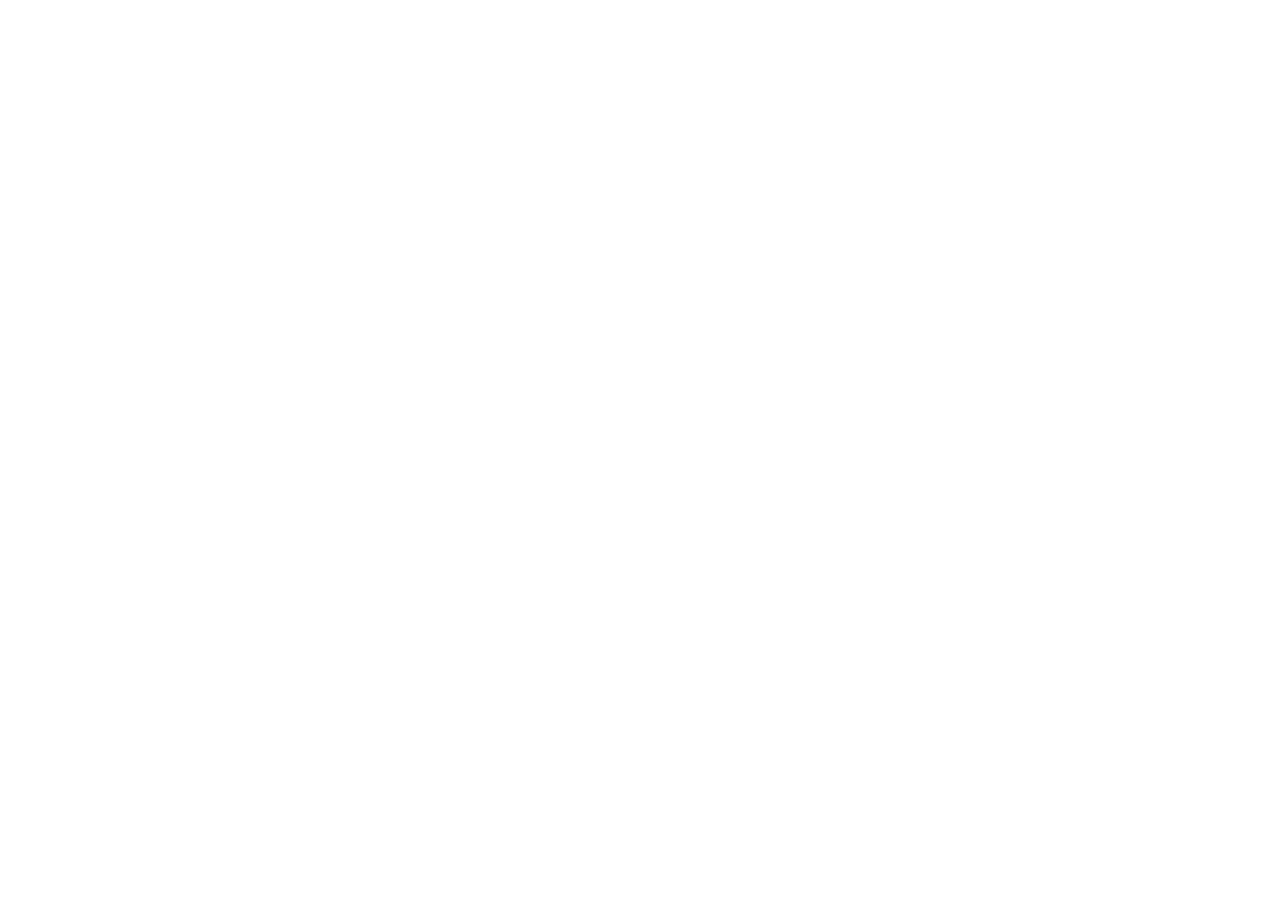
==== login.html @ 1c923159 "init project" ====
<!DOCTYPE html>
<html lang="en">
<head>
    <meta charset="UTF-8">
    <meta http-equiv="X-UA-Compatible" content="IE=edge">
    <meta name="viewport" content="width=device-width, initial-scale=1.0">
    <title>login页面</title>
</head>
<body>
    
</body>
</html>
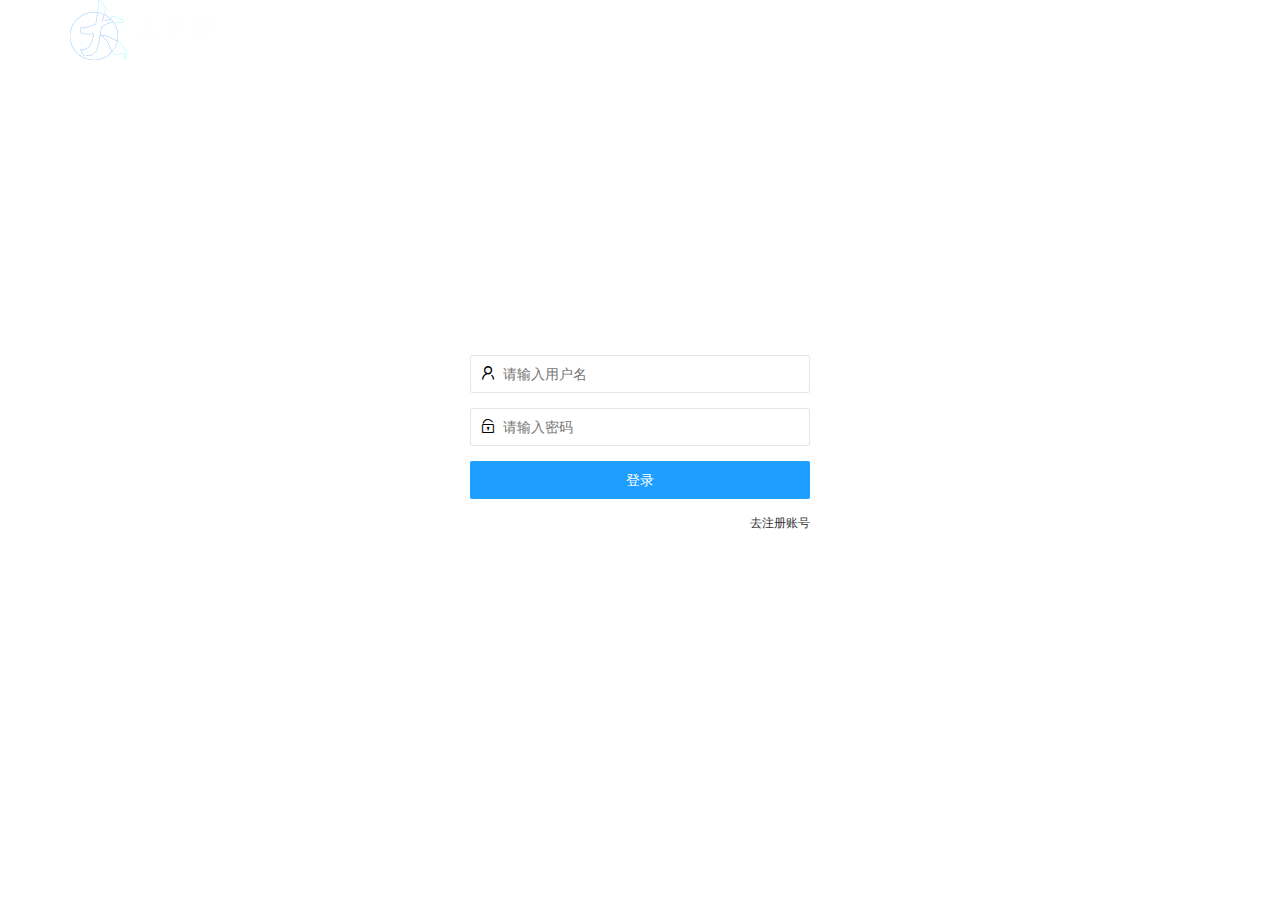
==== commit 8aae52a8: "实现了登陆与注册功能" ====
--- a/login.html
+++ b/login.html
@@ -1,12 +1,87 @@
 <!DOCTYPE html>
 <html lang="en">
+
 <head>
     <meta charset="UTF-8">
     <meta http-equiv="X-UA-Compatible" content="IE=edge">
     <meta name="viewport" content="width=device-width, initial-scale=1.0">
-    <title>login页面</title>
+    <title>大事件-登录/注册</title>
+    <!-- 导入layui样式表 -->
+    <link rel="stylesheet" href="./assets/lib/layui/css/layui.css">
+    <!-- 导入自定义样式表 -->
+    <link rel="stylesheet" href="./assets/css/login.css">
 </head>
+
 <body>
-    
+    <!-- logo区域 -->
+    <div class="layui-main">
+        <img src="./assets/images/logo.png" alt="">
+    </div>
+    <!-- 登陆与注册区域 -->
+    <div class="loginBox">
+        <div class="title-box"></div>
+        <!-- 登录的表单 -->
+        <div class="login-box">
+        <form class="layui-form" id="login-form" >
+            <!-- 用户名 -->
+            <div class="layui-form-item">
+                <i class="layui-icon layui-icon-username"></i>
+                <input type="text" name="username" required lay-verify="required" placeholder="请输入用户名"
+                    autocomplete="off" class="layui-input">
+            </div>
+            <!-- 密码 -->
+            <div class="layui-form-item">
+                <i class="layui-icon layui-icon-password"></i>
+                <input type="password" name="password" required lay-verify="required|pwd" placeholder="请输入密码" autocomplete="off"
+                    class="layui-input">
+            </div>
+            <!-- 登录按钮 -->
+            <div class="layui-form-item">
+                <button class="layui-btn layui-btn-fluid layui-btn-normal" lay-submit lay-filter="formDemo">登录</button>
+            </div>
+             <!-- 登录div -->
+            <div class="layui-form-item links">
+                <a href="javascript:;" id="link-login">去注册账号</a>
+            </div>
+        </form>
+    </div>
+        <!-- 注册的表单 -->
+        <div class="reg-box">
+        <form class="layui-form" id="reg-form">
+            <!-- 用户名 -->
+            <div class="layui-form-item">
+                <i class="layui-icon layui-icon-username"></i>
+                <input type="text" name="username" required lay-verify="required" placeholder="请输入用户名"
+                    autocomplete="off" class="layui-input">
+            </div>
+            <!-- 密码 -->
+            <div class="layui-form-item">
+                <i class="layui-icon layui-icon-password"></i>
+                <input type="password" name="password" required lay-verify="required|pwd" placeholder="请输入密码" autocomplete="off"
+                    class="layui-input">
+            </div>
+            <!-- 密码确认框 -->
+            <div class="layui-form-item">
+                <i class="layui-icon layui-icon-password"></i>
+                <input type="password" name="repassword" required lay-verify="required|pwd|repwd" placeholder="请确认密码" autocomplete="off"
+                    class="layui-input">
+            </div>
+            <!-- 注册按钮 -->
+            <div class="layui-form-item">
+                <button class="layui-btn layui-btn-fluid layui-btn-normal" lay-submit lay-filter="formDemo">注册</button>
+            </div>
+            <!-- 注册div -->
+            <div class="layui-form-item links">
+                <a href="javascript:;" id="link-reg">去登录</a>
+            </div>
+        </form>
+    </div>
+    </div>
+    <!-- 导入layui的js文件 -->
+    <script src="./assets/lib/layui/layui.all.js"></script>
+    <!-- 导入jquery -->
+    <script src="./assets/lib/jquery.js"></script>
+    <script src="./assets/js/login.js"></script>
 </body>
+
 </html>--- a/assets/lib/layui/css/layui.css
+++ b/assets/lib/layui/css/layui.css
@@ -0,0 +1,2 @@
+/** layui-v2.5.5 MIT License By https://www.layui.com */
+ .layui-inline,img{display:inline-block;vertical-align:middle}h1,h2,h3,h4,h5,h6{font-weight:400}.layui-edge,.layui-header,.layui-inline,.layui-main{position:relative}.layui-body,.layui-edge,.layui-elip{overflow:hidden}.layui-btn,.layui-edge,.layui-inline,img{vertical-align:middle}.layui-btn,.layui-disabled,.layui-icon,.layui-unselect{-moz-user-select:none;-webkit-user-select:none;-ms-user-select:none}.layui-elip,.layui-form-checkbox span,.layui-form-pane .layui-form-label{text-overflow:ellipsis;white-space:nowrap}.layui-breadcrumb,.layui-tree-btnGroup{visibility:hidden}blockquote,body,button,dd,div,dl,dt,form,h1,h2,h3,h4,h5,h6,input,li,ol,p,pre,td,textarea,th,ul{margin:0;padding:0;-webkit-tap-highlight-color:rgba(0,0,0,0)}a:active,a:hover{outline:0}img{border:none}li{list-style:none}table{border-collapse:collapse;border-spacing:0}h4,h5,h6{font-size:100%}button,input,optgroup,option,select,textarea{font-family:inherit;font-size:inherit;font-style:inherit;font-weight:inherit;outline:0}pre{white-space:pre-wrap;white-space:-moz-pre-wrap;white-space:-pre-wrap;white-space:-o-pre-wrap;word-wrap:break-word}body{line-height:24px;font:14px Helvetica Neue,Helvetica,PingFang SC,Tahoma,Arial,sans-serif}hr{height:1px;margin:10px 0;border:0;clear:both}a{color:#333;text-decoration:none}a:hover{color:#777}a cite{font-style:normal;*cursor:pointer}.layui-border-box,.layui-border-box *{box-sizing:border-box}.layui-box,.layui-box *{box-sizing:content-box}.layui-clear{clear:both;*zoom:1}.layui-clear:after{content:'\20';clear:both;*zoom:1;display:block;height:0}.layui-inline{*display:inline;*zoom:1}.layui-edge{display:inline-block;width:0;height:0;border-width:6px;border-style:dashed;border-color:transparent}.layui-edge-top{top:-4px;border-bottom-color:#999;border-bottom-style:solid}.layui-edge-right{border-left-color:#999;border-left-style:solid}.layui-edge-bottom{top:2px;border-top-color:#999;border-top-style:solid}.layui-edge-left{border-right-color:#999;border-right-style:solid}.layui-disabled,.layui-disabled:hover{color:#d2d2d2!important;cursor:not-allowed!important}.layui-circle{border-radius:100%}.layui-show{display:block!important}.layui-hide{display:none!important}@font-face{font-family:layui-icon;src:url(../font/iconfont.eot?v=250);src:url(../font/iconfont.eot?v=250#iefix) format('embedded-opentype'),url(../font/iconfont.woff2?v=250) format('woff2'),url(../font/iconfont.woff?v=250) format('woff'),url(../font/iconfont.ttf?v=250) format('truetype'),url(../font/iconfont.svg?v=250#layui-icon) format('svg')}.layui-icon{font-family:layui-icon!important;font-size:16px;font-style:normal;-webkit-font-smoothing:antialiased;-moz-osx-font-smoothing:grayscale}.layui-icon-reply-fill:before{content:"\e611"}.layui-icon-set-fill:before{content:"\e614"}.layui-icon-menu-fill:before{content:"\e60f"}.layui-icon-search:before{content:"\e615"}.layui-icon-share:before{content:"\e641"}.layui-icon-set-sm:before{content:"\e620"}.layui-icon-engine:before{content:"\e628"}.layui-icon-close:before{content:"\1006"}.layui-icon-close-fill:before{content:"\1007"}.layui-icon-chart-screen:before{content:"\e629"}.layui-icon-star:before{content:"\e600"}.layui-icon-circle-dot:before{content:"\e617"}.layui-icon-chat:before{content:"\e606"}.layui-icon-release:before{content:"\e609"}.layui-icon-list:before{content:"\e60a"}.layui-icon-chart:before{content:"\e62c"}.layui-icon-ok-circle:before{content:"\1005"}.layui-icon-layim-theme:before{content:"\e61b"}.layui-icon-table:before{content:"\e62d"}.layui-icon-right:before{content:"\e602"}.layui-icon-left:before{content:"\e603"}.layui-icon-cart-simple:before{content:"\e698"}.layui-icon-face-cry:before{content:"\e69c"}.layui-icon-face-smile:before{content:"\e6af"}.layui-icon-survey:before{content:"\e6b2"}.layui-icon-tree:before{content:"\e62e"}.layui-icon-upload-circle:before{content:"\e62f"}.layui-icon-add-circle:before{content:"\e61f"}.layui-icon-download-circle:before{content:"\e601"}.layui-icon-templeate-1:before{content:"\e630"}.layui-icon-util:before{content:"\e631"}.layui-icon-face-surprised:before{content:"\e664"}.layui-icon-edit:before{content:"\e642"}.layui-icon-speaker:before{content:"\e645"}.layui-icon-down:before{content:"\e61a"}.layui-icon-file:before{content:"\e621"}.layui-icon-layouts:before{content:"\e632"}.layui-icon-rate-half:before{content:"\e6c9"}.layui-icon-add-circle-fine:before{content:"\e608"}.layui-icon-prev-circle:before{content:"\e633"}.layui-icon-read:before{content:"\e705"}.layui-icon-404:before{content:"\e61c"}.layui-icon-carousel:before{content:"\e634"}.layui-icon-help:before{content:"\e607"}.layui-icon-code-circle:before{content:"\e635"}.layui-icon-water:before{content:"\e636"}.layui-icon-username:before{content:"\e66f"}.layui-icon-find-fill:before{content:"\e670"}.layui-icon-about:before{content:"\e60b"}.layui-icon-location:before{content:"\e715"}.layui-icon-up:before{content:"\e619"}.layui-icon-pause:before{content:"\e651"}.layui-icon-date:before{content:"\e637"}.layui-icon-layim-uploadfile:before{content:"\e61d"}.layui-icon-delete:before{content:"\e640"}.layui-icon-play:before{content:"\e652"}.layui-icon-top:before{content:"\e604"}.layui-icon-friends:before{content:"\e612"}.layui-icon-refresh-3:before{content:"\e9aa"}.layui-icon-ok:before{content:"\e605"}.layui-icon-layer:before{content:"\e638"}.layui-icon-face-smile-fine:before{content:"\e60c"}.layui-icon-dollar:before{content:"\e659"}.layui-icon-group:before{content:"\e613"}.layui-icon-layim-download:before{content:"\e61e"}.layui-icon-picture-fine:before{content:"\e60d"}.layui-icon-link:before{content:"\e64c"}.layui-icon-diamond:before{content:"\e735"}.layui-icon-log:before{content:"\e60e"}.layui-icon-rate-solid:before{content:"\e67a"}.layui-icon-fonts-del:before{content:"\e64f"}.layui-icon-unlink:before{content:"\e64d"}.layui-icon-fonts-clear:before{content:"\e639"}.layui-icon-triangle-r:before{content:"\e623"}.layui-icon-circle:before{content:"\e63f"}.layui-icon-radio:before{content:"\e643"}.layui-icon-align-center:before{content:"\e647"}.layui-icon-align-right:before{content:"\e648"}.layui-icon-align-left:before{content:"\e649"}.layui-icon-loading-1:before{content:"\e63e"}.layui-icon-return:before{content:"\e65c"}.layui-icon-fonts-strong:before{content:"\e62b"}.layui-icon-upload:before{content:"\e67c"}.layui-icon-dialogue:before{content:"\e63a"}.layui-icon-video:before{content:"\e6ed"}.layui-icon-headset:before{content:"\e6fc"}.layui-icon-cellphone-fine:before{content:"\e63b"}.layui-icon-add-1:before{content:"\e654"}.layui-icon-face-smile-b:before{content:"\e650"}.layui-icon-fonts-html:before{content:"\e64b"}.layui-icon-form:before{content:"\e63c"}.layui-icon-cart:before{content:"\e657"}.layui-icon-camera-fill:before{content:"\e65d"}.layui-icon-tabs:before{content:"\e62a"}.layui-icon-fonts-code:before{content:"\e64e"}.layui-icon-fire:before{content:"\e756"}.layui-icon-set:before{content:"\e716"}.layui-icon-fonts-u:before{content:"\e646"}.layui-icon-triangle-d:before{content:"\e625"}.layui-icon-tips:before{content:"\e702"}.layui-icon-picture:before{content:"\e64a"}.layui-icon-more-vertical:before{content:"\e671"}.layui-icon-flag:before{content:"\e66c"}.layui-icon-loading:before{content:"\e63d"}.layui-icon-fonts-i:before{content:"\e644"}.layui-icon-refresh-1:before{content:"\e666"}.layui-icon-rmb:before{content:"\e65e"}.layui-icon-home:before{content:"\e68e"}.layui-icon-user:before{content:"\e770"}.layui-icon-notice:before{content:"\e667"}.layui-icon-login-weibo:before{content:"\e675"}.layui-icon-voice:before{content:"\e688"}.layui-icon-upload-drag:before{content:"\e681"}.layui-icon-login-qq:before{content:"\e676"}.layui-icon-snowflake:before{content:"\e6b1"}.layui-icon-file-b:before{content:"\e655"}.layui-icon-template:before{content:"\e663"}.layui-icon-auz:before{content:"\e672"}.layui-icon-console:before{content:"\e665"}.layui-icon-app:before{content:"\e653"}.layui-icon-prev:before{content:"\e65a"}.layui-icon-website:before{content:"\e7ae"}.layui-icon-next:before{content:"\e65b"}.layui-icon-component:before{content:"\e857"}.layui-icon-more:before{content:"\e65f"}.layui-icon-login-wechat:before{content:"\e677"}.layui-icon-shrink-right:before{content:"\e668"}.layui-icon-spread-left:before{content:"\e66b"}.layui-icon-camera:before{content:"\e660"}.layui-icon-note:before{content:"\e66e"}.layui-icon-refresh:before{content:"\e669"}.layui-icon-female:before{content:"\e661"}.layui-icon-male:before{content:"\e662"}.layui-icon-password:before{content:"\e673"}.layui-icon-senior:before{content:"\e674"}.layui-icon-theme:before{content:"\e66a"}.layui-icon-tread:before{content:"\e6c5"}.layui-icon-praise:before{content:"\e6c6"}.layui-icon-star-fill:before{content:"\e658"}.layui-icon-rate:before{content:"\e67b"}.layui-icon-template-1:before{content:"\e656"}.layui-icon-vercode:before{content:"\e679"}.layui-icon-cellphone:before{content:"\e678"}.layui-icon-screen-full:before{content:"\e622"}.layui-icon-screen-restore:before{content:"\e758"}.layui-icon-cols:before{content:"\e610"}.layui-icon-export:before{content:"\e67d"}.layui-icon-print:before{content:"\e66d"}.layui-icon-slider:before{content:"\e714"}.layui-icon-addition:before{content:"\e624"}.layui-icon-subtraction:before{content:"\e67e"}.layui-icon-service:before{content:"\e626"}.layui-icon-transfer:before{content:"\e691"}.layui-main{width:1140px;margin:0 auto}.layui-header{z-index:1000;height:60px}.layui-header a:hover{transition:all .5s;-webkit-transition:all .5s}.layui-side{position:fixed;left:0;top:0;bottom:0;z-index:999;width:200px;overflow-x:hidden}.layui-side-scroll{position:relative;width:220px;height:100%;overflow-x:hidden}.layui-body{position:absolute;left:200px;right:0;top:0;bottom:0;z-index:998;width:auto;overflow-y:auto;box-sizing:border-box}.layui-layout-body{overflow:hidden}.layui-layout-admin .layui-header{background-color:#23262E}.layui-layout-admin .layui-side{top:60px;width:200px;overflow-x:hidden}.layui-layout-admin .layui-body{position:fixed;top:60px;bottom:44px}.layui-layout-admin .layui-main{width:auto;margin:0 15px}.layui-layout-admin .layui-footer{position:fixed;left:200px;right:0;bottom:0;height:44px;line-height:44px;padding:0 15px;background-color:#eee}.layui-layout-admin .layui-logo{position:absolute;left:0;top:0;width:200px;height:100%;line-height:60px;text-align:center;color:#009688;font-size:16px}.layui-layout-admin .layui-header .layui-nav{background:0 0}.layui-layout-left{position:absolute!important;left:200px;top:0}.layui-layout-right{position:absolute!important;right:0;top:0}.layui-container{position:relative;margin:0 auto;padding:0 15px;box-sizing:border-box}.layui-fluid{position:relative;margin:0 auto;padding:0 15px}.layui-row:after,.layui-row:before{content:'';display:block;clear:both}.layui-col-lg1,.layui-col-lg10,.layui-col-lg11,.layui-col-lg12,.layui-col-lg2,.layui-col-lg3,.layui-col-lg4,.layui-col-lg5,.layui-col-lg6,.layui-col-lg7,.layui-col-lg8,.layui-col-lg9,.layui-col-md1,.layui-col-md10,.layui-col-md11,.layui-col-md12,.layui-col-md2,.layui-col-md3,.layui-col-md4,.layui-col-md5,.layui-col-md6,.layui-col-md7,.layui-col-md8,.layui-col-md9,.layui-col-sm1,.layui-col-sm10,.layui-col-sm11,.layui-col-sm12,.layui-col-sm2,.layui-col-sm3,.layui-col-sm4,.layui-col-sm5,.layui-col-sm6,.layui-col-sm7,.layui-col-sm8,.layui-col-sm9,.layui-col-xs1,.layui-col-xs10,.layui-col-xs11,.layui-col-xs12,.layui-col-xs2,.layui-col-xs3,.layui-col-xs4,.layui-col-xs5,.layui-col-xs6,.layui-col-xs7,.layui-col-xs8,.layui-col-xs9{position:relative;display:block;box-sizing:border-box}.layui-col-xs1,.layui-col-xs10,.layui-col-xs11,.layui-col-xs12,.layui-col-xs2,.layui-col-xs3,.layui-col-xs4,.layui-col-xs5,.layui-col-xs6,.layui-col-xs7,.layui-col-xs8,.layui-col-xs9{float:left}.layui-col-xs1{width:8.33333333%}.layui-col-xs2{width:16.66666667%}.layui-col-xs3{width:25%}.layui-col-xs4{width:33.33333333%}.layui-col-xs5{width:41.66666667%}.layui-col-xs6{width:50%}.layui-col-xs7{width:58.33333333%}.layui-col-xs8{width:66.66666667%}.layui-col-xs9{width:75%}.layui-col-xs10{width:83.33333333%}.layui-col-xs11{width:91.66666667%}.layui-col-xs12{width:100%}.layui-col-xs-offset1{margin-left:8.33333333%}.layui-col-xs-offset2{margin-left:16.66666667%}.layui-col-xs-offset3{margin-left:25%}.layui-col-xs-offset4{margin-left:33.33333333%}.layui-col-xs-offset5{margin-left:41.66666667%}.layui-col-xs-offset6{margin-left:50%}.layui-col-xs-offset7{margin-left:58.33333333%}.layui-col-xs-offset8{margin-left:66.66666667%}.layui-col-xs-offset9{margin-left:75%}.layui-col-xs-offset10{margin-left:83.33333333%}.layui-col-xs-offset11{margin-left:91.66666667%}.layui-col-xs-offset12{margin-left:100%}@media screen and (max-width:768px){.layui-hide-xs{display:none!important}.layui-show-xs-block{display:block!important}.layui-show-xs-inline{display:inline!important}.layui-show-xs-inline-block{display:inline-block!important}}@media screen and (min-width:768px){.layui-container{width:750px}.layui-hide-sm{display:none!important}.layui-show-sm-block{display:block!important}.layui-show-sm-inline{display:inline!important}.layui-show-sm-inline-block{display:inline-block!important}.layui-col-sm1,.layui-col-sm10,.layui-col-sm11,.layui-col-sm12,.layui-col-sm2,.layui-col-sm3,.layui-col-sm4,.layui-col-sm5,.layui-col-sm6,.layui-col-sm7,.layui-col-sm8,.layui-col-sm9{float:left}.layui-col-sm1{width:8.33333333%}.layui-col-sm2{width:16.66666667%}.layui-col-sm3{width:25%}.layui-col-sm4{width:33.33333333%}.layui-col-sm5{width:41.66666667%}.layui-col-sm6{width:50%}.layui-col-sm7{width:58.33333333%}.layui-col-sm8{width:66.66666667%}.layui-col-sm9{width:75%}.layui-col-sm10{width:83.33333333%}.layui-col-sm11{width:91.66666667%}.layui-col-sm12{width:100%}.layui-col-sm-offset1{margin-left:8.33333333%}.layui-col-sm-offset2{margin-left:16.66666667%}.layui-col-sm-offset3{margin-left:25%}.layui-col-sm-offset4{margin-left:33.33333333%}.layui-col-sm-offset5{margin-left:41.66666667%}.layui-col-sm-offset6{margin-left:50%}.layui-col-sm-offset7{margin-left:58.33333333%}.layui-col-sm-offset8{margin-left:66.66666667%}.layui-col-sm-offset9{margin-left:75%}.layui-col-sm-offset10{margin-left:83.33333333%}.layui-col-sm-offset11{margin-left:91.66666667%}.layui-col-sm-offset12{margin-left:100%}}@media screen and (min-width:992px){.layui-container{width:970px}.layui-hide-md{display:none!important}.layui-show-md-block{display:block!important}.layui-show-md-inline{display:inline!important}.layui-show-md-inline-block{display:inline-block!important}.layui-col-md1,.layui-col-md10,.layui-col-md11,.layui-col-md12,.layui-col-md2,.layui-col-md3,.layui-col-md4,.layui-col-md5,.layui-col-md6,.layui-col-md7,.layui-col-md8,.layui-col-md9{float:left}.layui-col-md1{width:8.33333333%}.layui-col-md2{width:16.66666667%}.layui-col-md3{width:25%}.layui-col-md4{width:33.33333333%}.layui-col-md5{width:41.66666667%}.layui-col-md6{width:50%}.layui-col-md7{width:58.33333333%}.layui-col-md8{width:66.66666667%}.layui-col-md9{width:75%}.layui-col-md10{width:83.33333333%}.layui-col-md11{width:91.66666667%}.layui-col-md12{width:100%}.layui-col-md-offset1{margin-left:8.33333333%}.layui-col-md-offset2{margin-left:16.66666667%}.layui-col-md-offset3{margin-left:25%}.layui-col-md-offset4{margin-left:33.33333333%}.layui-col-md-offset5{margin-left:41.66666667%}.layui-col-md-offset6{margin-left:50%}.layui-col-md-offset7{margin-left:58.33333333%}.layui-col-md-offset8{margin-left:66.66666667%}.layui-col-md-offset9{margin-left:75%}.layui-col-md-offset10{margin-left:83.33333333%}.layui-col-md-offset11{margin-left:91.66666667%}.layui-col-md-offset12{margin-left:100%}}@media screen and (min-width:1200px){.layui-container{width:1170px}.layui-hide-lg{display:none!important}.layui-show-lg-block{display:block!important}.layui-show-lg-inline{display:inline!important}.layui-show-lg-inline-block{display:inline-block!important}.layui-col-lg1,.layui-col-lg10,.layui-col-lg11,.layui-col-lg12,.layui-col-lg2,.layui-col-lg3,.layui-col-lg4,.layui-col-lg5,.layui-col-lg6,.layui-col-lg7,.layui-col-lg8,.layui-col-lg9{float:left}.layui-col-lg1{width:8.33333333%}.layui-col-lg2{width:16.66666667%}.layui-col-lg3{width:25%}.layui-col-lg4{width:33.33333333%}.layui-col-lg5{width:41.66666667%}.layui-col-lg6{width:50%}.layui-col-lg7{width:58.33333333%}.layui-col-lg8{width:66.66666667%}.layui-col-lg9{width:75%}.layui-col-lg10{width:83.33333333%}.layui-col-lg11{width:91.66666667%}.layui-col-lg12{width:100%}.layui-col-lg-offset1{margin-left:8.33333333%}.layui-col-lg-offset2{margin-left:16.66666667%}.layui-col-lg-offset3{margin-left:25%}.layui-col-lg-offset4{margin-left:33.33333333%}.layui-col-lg-offset5{margin-left:41.66666667%}.layui-col-lg-offset6{margin-left:50%}.layui-col-lg-offset7{margin-left:58.33333333%}.layui-col-lg-offset8{margin-left:66.66666667%}.layui-col-lg-offset9{margin-left:75%}.layui-col-lg-offset10{margin-left:83.33333333%}.layui-col-lg-offset11{margin-left:91.66666667%}.layui-col-lg-offset12{margin-left:100%}}.layui-col-space1{margin:-.5px}.layui-col-space1>*{padding:.5px}.layui-col-space3{margin:-1.5px}.layui-col-space3>*{padding:1.5px}.layui-col-space5{margin:-2.5px}.layui-col-space5>*{padding:2.5px}.layui-col-space8{margin:-3.5px}.layui-col-space8>*{padding:3.5px}.layui-col-space10{margin:-5px}.layui-col-space10>*{padding:5px}.layui-col-space12{margin:-6px}.layui-col-space12>*{padding:6px}.layui-col-space15{margin:-7.5px}.layui-col-space15>*{padding:7.5px}.layui-col-space18{margin:-9px}.layui-col-space18>*{padding:9px}.layui-col-space20{margin:-10px}.layui-col-space20>*{padding:10px}.layui-col-space22{margin:-11px}.layui-col-space22>*{padding:11px}.layui-col-space25{margin:-12.5px}.layui-col-space25>*{padding:12.5px}.layui-col-space30{margin:-15px}.layui-col-space30>*{padding:15px}.layui-btn,.layui-input,.layui-select,.layui-textarea,.layui-upload-button{outline:0;-webkit-appearance:none;transition:all .3s;-webkit-transition:all .3s;box-sizing:border-box}.layui-elem-quote{margin-bottom:10px;padding:15px;line-height:22px;border-left:5px solid #009688;border-radius:0 2px 2px 0;background-color:#f2f2f2}.layui-quote-nm{border-style:solid;border-width:1px 1px 1px 5px;background:0 0}.layui-elem-field{margin-bottom:10px;padding:0;border-width:1px;border-style:solid}.layui-elem-field legend{margin-left:20px;padding:0 10px;font-size:20px;font-weight:300}.layui-field-title{margin:10px 0 20px;border-width:1px 0 0}.layui-field-box{padding:10px 15px}.layui-field-title .layui-field-box{padding:10px 0}.layui-progress{position:relative;height:6px;border-radius:20px;background-color:#e2e2e2}.layui-progress-bar{position:absolute;left:0;top:0;width:0;max-width:100%;height:6px;border-radius:20px;text-align:right;background-color:#5FB878;transition:all .3s;-webkit-transition:all .3s}.layui-progress-big,.layui-progress-big .layui-progress-bar{height:18px;line-height:18px}.layui-progress-text{position:relative;top:-20px;line-height:18px;font-size:12px;color:#666}.layui-progress-big .layui-progress-text{position:static;padding:0 10px;color:#fff}.layui-collapse{border-width:1px;border-style:solid;border-radius:2px}.layui-colla-content,.layui-colla-item{border-top-width:1px;border-top-style:solid}.layui-colla-item:first-child{border-top:none}.layui-colla-title{position:relative;height:42px;line-height:42px;padding:0 15px 0 35px;color:#333;background-color:#f2f2f2;cursor:pointer;font-size:14px;overflow:hidden}.layui-colla-content{display:none;padding:10px 15px;line-height:22px;color:#666}.layui-colla-icon{position:absolute;left:15px;top:0;font-size:14px}.layui-card{margin-bottom:15px;border-radius:2px;background-color:#fff;box-shadow:0 1px 2px 0 rgba(0,0,0,.05)}.layui-card:last-child{margin-bottom:0}.layui-card-header{position:relative;height:42px;line-height:42px;padding:0 15px;border-bottom:1px solid #f6f6f6;color:#333;border-radius:2px 2px 0 0;font-size:14px}.layui-bg-black,.layui-bg-blue,.layui-bg-cyan,.layui-bg-green,.layui-bg-orange,.layui-bg-red{color:#fff!important}.layui-card-body{position:relative;padding:10px 15px;line-height:24px}.layui-card-body[pad15]{padding:15px}.layui-card-body[pad20]{padding:20px}.layui-card-body .layui-table{margin:5px 0}.layui-card .layui-tab{margin:0}.layui-panel-window{position:relative;padding:15px;border-radius:0;border-top:5px solid #E6E6E6;background-color:#fff}.layui-auxiliar-moving{position:fixed;left:0;right:0;top:0;bottom:0;width:100%;height:100%;background:0 0;z-index:9999999999}.layui-form-label,.layui-form-mid,.layui-form-select,.layui-input-block,.layui-input-inline,.layui-textarea{position:relative}.layui-bg-red{background-color:#FF5722!important}.layui-bg-orange{background-color:#FFB800!important}.layui-bg-green{background-color:#009688!important}.layui-bg-cyan{background-color:#2F4056!important}.layui-bg-blue{background-color:#1E9FFF!important}.layui-bg-black{background-color:#393D49!important}.layui-bg-gray{background-color:#eee!important;color:#666!important}.layui-badge-rim,.layui-colla-content,.layui-colla-item,.layui-collapse,.layui-elem-field,.layui-form-pane .layui-form-item[pane],.layui-form-pane .layui-form-label,.layui-input,.layui-layedit,.layui-layedit-tool,.layui-quote-nm,.layui-select,.layui-tab-bar,.layui-tab-card,.layui-tab-title,.layui-tab-title .layui-this:after,.layui-textarea{border-color:#e6e6e6}.layui-timeline-item:before,hr{background-color:#e6e6e6}.layui-text{line-height:22px;font-size:14px;color:#666}.layui-text h1,.layui-text h2,.layui-text h3{font-weight:500;color:#333}.layui-text h1{font-size:30px}.layui-text h2{font-size:24px}.layui-text h3{font-size:18px}.layui-text a:not(.layui-btn){color:#01AAED}.layui-text a:not(.layui-btn):hover{text-decoration:underline}.layui-text ul{padding:5px 0 5px 15px}.layui-text ul li{margin-top:5px;list-style-type:disc}.layui-text em,.layui-word-aux{color:#999!important;padding:0 5px!important}.layui-btn{display:inline-block;height:38px;line-height:38px;padding:0 18px;background-color:#009688;color:#fff;white-space:nowrap;text-align:center;font-size:14px;border:none;border-radius:2px;cursor:pointer}.layui-btn:hover{opacity:.8;filter:alpha(opacity=80);color:#fff}.layui-btn:active{opacity:1;filter:alpha(opacity=100)}.layui-btn+.layui-btn{margin-left:10px}.layui-btn-container{font-size:0}.layui-btn-container .layui-btn{margin-right:10px;margin-bottom:10px}.layui-btn-container .layui-btn+.layui-btn{margin-left:0}.layui-table .layui-btn-container .layui-btn{margin-bottom:9px}.layui-btn-radius{border-radius:100px}.layui-btn .layui-icon{margin-right:3px;font-size:18px;vertical-align:bottom;vertical-align:middle\9}.layui-btn-primary{border:1px solid #C9C9C9;background-color:#fff;color:#555}.layui-btn-primary:hover{border-color:#009688;color:#333}.layui-btn-normal{background-color:#1E9FFF}.layui-btn-warm{background-color:#FFB800}.layui-btn-danger{background-color:#FF5722}.layui-btn-checked{background-color:#5FB878}.layui-btn-disabled,.layui-btn-disabled:active,.layui-btn-disabled:hover{border:1px solid #e6e6e6;background-color:#FBFBFB;color:#C9C9C9;cursor:not-allowed;opacity:1}.layui-btn-lg{height:44px;line-height:44px;padding:0 25px;font-size:16px}.layui-btn-sm{height:30px;line-height:30px;padding:0 10px;font-size:12px}.layui-btn-sm i{font-size:16px!important}.layui-btn-xs{height:22px;line-height:22px;padding:0 5px;font-size:12px}.layui-btn-xs i{font-size:14px!important}.layui-btn-group{display:inline-block;vertical-align:middle;font-size:0}.layui-btn-group .layui-btn{margin-left:0!important;margin-right:0!important;border-left:1px solid rgba(255,255,255,.5);border-radius:0}.layui-btn-group .layui-btn-primary{border-left:none}.layui-btn-group .layui-btn-primary:hover{border-color:#C9C9C9;color:#009688}.layui-btn-group .layui-btn:first-child{border-left:none;border-radius:2px 0 0 2px}.layui-btn-group .layui-btn-primary:first-child{border-left:1px solid #c9c9c9}.layui-btn-group .layui-btn:last-child{border-radius:0 2px 2px 0}.layui-btn-group .layui-btn+.layui-btn{margin-left:0}.layui-btn-group+.layui-btn-group{margin-left:10px}.layui-btn-fluid{width:100%}.layui-input,.layui-select,.layui-textarea{height:38px;line-height:1.3;line-height:38px\9;border-width:1px;border-style:solid;background-color:#fff;border-radius:2px}.layui-input::-webkit-input-placeholder,.layui-select::-webkit-input-placeholder,.layui-textarea::-webkit-input-placeholder{line-height:1.3}.layui-input,.layui-textarea{display:block;width:100%;padding-left:10px}.layui-input:hover,.layui-textarea:hover{border-color:#D2D2D2!important}.layui-input:focus,.layui-textarea:focus{border-color:#C9C9C9!important}.layui-textarea{min-height:100px;height:auto;line-height:20px;padding:6px 10px;resize:vertical}.layui-select{padding:0 10px}.layui-form input[type=checkbox],.layui-form input[type=radio],.layui-form select{display:none}.layui-form [lay-ignore]{display:initial}.layui-form-item{margin-bottom:15px;clear:both;*zoom:1}.layui-form-item:after{content:'\20';clear:both;*zoom:1;display:block;height:0}.layui-form-label{float:left;display:block;padding:9px 15px;width:80px;font-weight:400;line-height:20px;text-align:right}.layui-form-label-col{display:block;float:none;padding:9px 0;line-height:20px;text-align:left}.layui-form-item .layui-inline{margin-bottom:5px;margin-right:10px}.layui-input-block{margin-left:110px;min-height:36px}.layui-input-inline{display:inline-block;vertical-align:middle}.layui-form-item .layui-input-inline{float:left;width:190px;margin-right:10px}.layui-form-text .layui-input-inline{width:auto}.layui-form-mid{float:left;display:block;padding:9px 0!important;line-height:20px;margin-right:10px}.layui-form-danger+.layui-form-select .layui-input,.layui-form-danger:focus{border-color:#FF5722!important}.layui-form-select .layui-input{padding-right:30px;cursor:pointer}.layui-form-select .layui-edge{position:absolute;right:10px;top:50%;margin-top:-3px;cursor:pointer;border-width:6px;border-top-color:#c2c2c2;border-top-style:solid;transition:all .3s;-webkit-transition:all .3s}.layui-form-select dl{display:none;position:absolute;left:0;top:42px;padding:5px 0;z-index:899;min-width:100%;border:1px solid #d2d2d2;max-height:300px;overflow-y:auto;background-color:#fff;border-radius:2px;box-shadow:0 2px 4px rgba(0,0,0,.12);box-sizing:border-box}.layui-form-select dl dd,.layui-form-select dl dt{padding:0 10px;line-height:36px;white-space:nowrap;overflow:hidden;text-overflow:ellipsis}.layui-form-select dl dt{font-size:12px;color:#999}.layui-form-select dl dd{cursor:pointer}.layui-form-select dl dd:hover{background-color:#f2f2f2;-webkit-transition:.5s all;transition:.5s all}.layui-form-select .layui-select-group dd{padding-left:20px}.layui-form-select dl dd.layui-select-tips{padding-left:10px!important;color:#999}.layui-form-select dl dd.layui-this{background-color:#5FB878;color:#fff}.layui-form-checkbox,.layui-form-select dl dd.layui-disabled{background-color:#fff}.layui-form-selected dl{display:block}.layui-form-checkbox,.layui-form-checkbox *,.layui-form-switch{display:inline-block;vertical-align:middle}.layui-form-selected .layui-edge{margin-top:-9px;-webkit-transform:rotate(180deg);transform:rotate(180deg);margin-top:-3px\9}:root .layui-form-selected .layui-edge{margin-top:-9px\0/IE9}.layui-form-selectup dl{top:auto;bottom:42px}.layui-select-none{margin:5px 0;text-align:center;color:#999}.layui-select-disabled .layui-disabled{border-color:#eee!important}.layui-select-disabled .layui-edge{border-top-color:#d2d2d2}.layui-form-checkbox{position:relative;height:30px;line-height:30px;margin-right:10px;padding-right:30px;cursor:pointer;font-size:0;-webkit-transition:.1s linear;transition:.1s linear;box-sizing:border-box}.layui-form-checkbox span{padding:0 10px;height:100%;font-size:14px;border-radius:2px 0 0 2px;background-color:#d2d2d2;color:#fff;overflow:hidden}.layui-form-checkbox:hover span{background-color:#c2c2c2}.layui-form-checkbox i{position:absolute;right:0;top:0;width:30px;height:28px;border:1px solid #d2d2d2;border-left:none;border-radius:0 2px 2px 0;color:#fff;font-size:20px;text-align:center}.layui-form-checkbox:hover i{border-color:#c2c2c2;color:#c2c2c2}.layui-form-checked,.layui-form-checked:hover{border-color:#5FB878}.layui-form-checked span,.layui-form-checked:hover span{background-color:#5FB878}.layui-form-checked i,.layui-form-checked:hover i{color:#5FB878}.layui-form-item .layui-form-checkbox{margin-top:4px}.layui-form-checkbox[lay-skin=primary]{height:auto!important;line-height:normal!important;min-width:18px;min-height:18px;border:none!important;margin-right:0;padding-left:28px;padding-right:0;background:0 0}.layui-form-checkbox[lay-skin=primary] span{padding-left:0;padding-right:15px;line-height:18px;background:0 0;color:#666}.layui-form-checkbox[lay-skin=primary] i{right:auto;left:0;width:16px;height:16px;line-height:16px;border:1px solid #d2d2d2;font-size:12px;border-radius:2px;background-color:#fff;-webkit-transition:.1s linear;transition:.1s linear}.layui-form-checkbox[lay-skin=primary]:hover i{border-color:#5FB878;color:#fff}.layui-form-checked[lay-skin=primary] i{border-color:#5FB878!important;background-color:#5FB878;color:#fff}.layui-checkbox-disbaled[lay-skin=primary] span{background:0 0!important;color:#c2c2c2}.layui-checkbox-disbaled[lay-skin=primary]:hover i{border-color:#d2d2d2}.layui-form-item .layui-form-checkbox[lay-skin=primary]{margin-top:10px}.layui-form-switch{position:relative;height:22px;line-height:22px;min-width:35px;padding:0 5px;margin-top:8px;border:1px solid #d2d2d2;border-radius:20px;cursor:pointer;background-color:#fff;-webkit-transition:.1s linear;transition:.1s linear}.layui-form-switch i{position:absolute;left:5px;top:3px;width:16px;height:16px;border-radius:20px;background-color:#d2d2d2;-webkit-transition:.1s linear;transition:.1s linear}.layui-form-switch em{position:relative;top:0;width:25px;margin-left:21px;padding:0!important;text-align:center!important;color:#999!important;font-style:normal!important;font-size:12px}.layui-form-onswitch{border-color:#5FB878;background-color:#5FB878}.layui-checkbox-disbaled,.layui-checkbox-disbaled i{border-color:#e2e2e2!important}.layui-form-onswitch i{left:100%;margin-left:-21px;background-color:#fff}.layui-form-onswitch em{margin-left:5px;margin-right:21px;color:#fff!important}.layui-checkbox-disbaled span{background-color:#e2e2e2!important}.layui-checkbox-disbaled:hover i{color:#fff!important}[lay-radio]{display:none}.layui-form-radio,.layui-form-radio *{display:inline-block;vertical-align:middle}.layui-form-radio{line-height:28px;margin:6px 10px 0 0;padding-right:10px;cursor:pointer;font-size:0}.layui-form-radio *{font-size:14px}.layui-form-radio>i{margin-right:8px;font-size:22px;color:#c2c2c2}.layui-form-radio>i:hover,.layui-form-radioed>i{color:#5FB878}.layui-radio-disbaled>i{color:#e2e2e2!important}.layui-form-pane .layui-form-label{width:110px;padding:8px 15px;height:38px;line-height:20px;border-width:1px;border-style:solid;border-radius:2px 0 0 2px;text-align:center;background-color:#FBFBFB;overflow:hidden;box-sizing:border-box}.layui-form-pane .layui-input-inline{margin-left:-1px}.layui-form-pane .layui-input-block{margin-left:110px;left:-1px}.layui-form-pane .layui-input{border-radius:0 2px 2px 0}.layui-form-pane .layui-form-text .layui-form-label{float:none;width:100%;border-radius:2px;box-sizing:border-box;text-align:left}.layui-form-pane .layui-form-text .layui-input-inline{display:block;margin:0;top:-1px;clear:both}.layui-form-pane .layui-form-text .layui-input-block{margin:0;left:0;top:-1px}.layui-form-pane .layui-form-text .layui-textarea{min-height:100px;border-radius:0 0 2px 2px}.layui-form-pane .layui-form-checkbox{margin:4px 0 4px 10px}.layui-form-pane .layui-form-radio,.layui-form-pane .layui-form-switch{margin-top:6px;margin-left:10px}.layui-form-pane .layui-form-item[pane]{position:relative;border-width:1px;border-style:solid}.layui-form-pane .layui-form-item[pane] .layui-form-label{position:absolute;left:0;top:0;height:100%;border-width:0 1px 0 0}.layui-form-pane .layui-form-item[pane] .layui-input-inline{margin-left:110px}@media screen and (max-width:450px){.layui-form-item .layui-form-label{text-overflow:ellipsis;overflow:hidden;white-space:nowrap}.layui-form-item .layui-inline{display:block;margin-right:0;margin-bottom:20px;clear:both}.layui-form-item .layui-inline:after{content:'\20';clear:both;display:block;height:0}.layui-form-item .layui-input-inline{display:block;float:none;left:-3px;width:auto;margin:0 0 10px 112px}.layui-form-item .layui-input-inline+.layui-form-mid{margin-left:110px;top:-5px;padding:0}.layui-form-item .layui-form-checkbox{margin-right:5px;margin-bottom:5px}}.layui-layedit{border-width:1px;border-style:solid;border-radius:2px}.layui-layedit-tool{padding:3px 5px;border-bottom-width:1px;border-bottom-style:solid;font-size:0}.layedit-tool-fixed{position:fixed;top:0;border-top:1px solid #e2e2e2}.layui-layedit-tool .layedit-tool-mid,.layui-layedit-tool .layui-icon{display:inline-block;vertical-align:middle;text-align:center;font-size:14px}.layui-layedit-tool .layui-icon{position:relative;width:32px;height:30px;line-height:30px;margin:3px 5px;color:#777;cursor:pointer;border-radius:2px}.layui-layedit-tool .layui-icon:hover{color:#393D49}.layui-layedit-tool .layui-icon:active{color:#000}.layui-layedit-tool .layedit-tool-active{background-color:#e2e2e2;color:#000}.layui-layedit-tool .layui-disabled,.layui-layedit-tool .layui-disabled:hover{color:#d2d2d2;cursor:not-allowed}.layui-layedit-tool .layedit-tool-mid{width:1px;height:18px;margin:0 10px;background-color:#d2d2d2}.layedit-tool-html{width:50px!important;font-size:30px!important}.layedit-tool-b,.layedit-tool-code,.layedit-tool-help{font-size:16px!important}.layedit-tool-d,.layedit-tool-face,.layedit-tool-image,.layedit-tool-unlink{font-size:18px!important}.layedit-tool-image input{position:absolute;font-size:0;left:0;top:0;width:100%;height:100%;opacity:.01;filter:Alpha(opacity=1);cursor:pointer}.layui-layedit-iframe iframe{display:block;width:100%}#LAY_layedit_code{overflow:hidden}.layui-laypage{display:inline-block;*display:inline;*zoom:1;vertical-align:middle;margin:10px 0;font-size:0}.layui-laypage>a:first-child,.layui-laypage>a:first-child em{border-radius:2px 0 0 2px}.layui-laypage>a:last-child,.layui-laypage>a:last-child em{border-radius:0 2px 2px 0}.layui-laypage>:first-child{margin-left:0!important}.layui-laypage>:last-child{margin-right:0!important}.layui-laypage a,.layui-laypage button,.layui-laypage input,.layui-laypage select,.layui-laypage span{border:1px solid #e2e2e2}.layui-laypage a,.layui-laypage span{display:inline-block;*display:inline;*zoom:1;vertical-align:middle;padding:0 15px;height:28px;line-height:28px;margin:0 -1px 5px 0;background-color:#fff;color:#333;font-size:12px}.layui-flow-more a *,.layui-laypage input,.layui-table-view select[lay-ignore]{display:inline-block}.layui-laypage a:hover{color:#009688}.layui-laypage em{font-style:normal}.layui-laypage .layui-laypage-spr{color:#999;font-weight:700}.layui-laypage a{text-decoration:none}.layui-laypage .layui-laypage-curr{position:relative}.layui-laypage .layui-laypage-curr em{position:relative;color:#fff}.layui-laypage .layui-laypage-curr .layui-laypage-em{position:absolute;left:-1px;top:-1px;padding:1px;width:100%;height:100%;background-color:#009688}.layui-laypage-em{border-radius:2px}.layui-laypage-next em,.layui-laypage-prev em{font-family:Sim sun;font-size:16px}.layui-laypage .layui-laypage-count,.layui-laypage .layui-laypage-limits,.layui-laypage .layui-laypage-refresh,.layui-laypage .layui-laypage-skip{margin-left:10px;margin-right:10px;padding:0;border:none}.layui-laypage .layui-laypage-limits,.layui-laypage .layui-laypage-refresh{vertical-align:top}.layui-laypage .layui-laypage-refresh i{font-size:18px;cursor:pointer}.layui-laypage select{height:22px;padding:3px;border-radius:2px;cursor:pointer}.layui-laypage .layui-laypage-skip{height:30px;line-height:30px;color:#999}.layui-laypage button,.layui-laypage input{height:30px;line-height:30px;border-radius:2px;vertical-align:top;background-color:#fff;box-sizing:border-box}.layui-laypage input{width:40px;margin:0 10px;padding:0 3px;text-align:center}.layui-laypage input:focus,.layui-laypage select:focus{border-color:#009688!important}.layui-laypage button{margin-left:10px;padding:0 10px;cursor:pointer}.layui-table,.layui-table-view{margin:10px 0}.layui-flow-more{margin:10px 0;text-align:center;color:#999;font-size:14px}.layui-flow-more a{height:32px;line-height:32px}.layui-flow-more a *{vertical-align:top}.layui-flow-more a cite{padding:0 20px;border-radius:3px;background-color:#eee;color:#333;font-style:normal}.layui-flow-more a cite:hover{opacity:.8}.layui-flow-more a i{font-size:30px;color:#737383}.layui-table{width:100%;background-color:#fff;color:#666}.layui-table tr{transition:all .3s;-webkit-transition:all .3s}.layui-table th{text-align:left;font-weight:400}.layui-table tbody tr:hover,.layui-table thead tr,.layui-table-click,.layui-table-header,.layui-table-hover,.layui-table-mend,.layui-table-patch,.layui-table-tool,.layui-table-total,.layui-table-total tr,.layui-table[lay-even] tr:nth-child(even){background-color:#f2f2f2}.layui-table td,.layui-table th,.layui-table-col-set,.layui-table-fixed-r,.layui-table-grid-down,.layui-table-header,.layui-table-page,.layui-table-tips-main,.layui-table-tool,.layui-table-total,.layui-table-view,.layui-table[lay-skin=line],.layui-table[lay-skin=row]{border-width:1px;border-style:solid;border-color:#e6e6e6}.layui-table td,.layui-table th{position:relative;padding:9px 15px;min-height:20px;line-height:20px;font-size:14px}.layui-table[lay-skin=line] td,.layui-table[lay-skin=line] th{border-width:0 0 1px}.layui-table[lay-skin=row] td,.layui-table[lay-skin=row] th{border-width:0 1px 0 0}.layui-table[lay-skin=nob] td,.layui-table[lay-skin=nob] th{border:none}.layui-table img{max-width:100px}.layui-table[lay-size=lg] td,.layui-table[lay-size=lg] th{padding:15px 30px}.layui-table-view .layui-table[lay-size=lg] .layui-table-cell{height:40px;line-height:40px}.layui-table[lay-size=sm] td,.layui-table[lay-size=sm] th{font-size:12px;padding:5px 10px}.layui-table-view .layui-table[lay-size=sm] .layui-table-cell{height:20px;line-height:20px}.layui-table[lay-data]{display:none}.layui-table-box{position:relative;overflow:hidden}.layui-table-view .layui-table{position:relative;width:auto;margin:0}.layui-table-view .layui-table[lay-skin=line]{border-width:0 1px 0 0}.layui-table-view .layui-table[lay-skin=row]{border-width:0 0 1px}.layui-table-view .layui-table td,.layui-table-view .layui-table th{padding:5px 0;border-top:none;border-left:none}.layui-table-view .layui-table th.layui-unselect .layui-table-cell span{cursor:pointer}.layui-table-view .layui-table td{cursor:default}.layui-table-view .layui-table td[data-edit=text]{cursor:text}.layui-table-view .layui-form-checkbox[lay-skin=primary] i{width:18px;height:18px}.layui-table-view .layui-form-radio{line-height:0;padding:0}.layui-table-view .layui-form-radio>i{margin:0;font-size:20px}.layui-table-init{position:absolute;left:0;top:0;width:100%;height:100%;text-align:center;z-index:110}.layui-table-init .layui-icon{position:absolute;left:50%;top:50%;margin:-15px 0 0 -15px;font-size:30px;color:#c2c2c2}.layui-table-header{border-width:0 0 1px;overflow:hidden}.layui-table-header .layui-table{margin-bottom:-1px}.layui-table-tool .layui-inline[lay-event]{position:relative;width:26px;height:26px;padding:5px;line-height:16px;margin-right:10px;text-align:center;color:#333;border:1px solid #ccc;cursor:pointer;-webkit-transition:.5s all;transition:.5s all}.layui-table-tool .layui-inline[lay-event]:hover{border:1px solid #999}.layui-table-tool-temp{padding-right:120px}.layui-table-tool-self{position:absolute;right:17px;top:10px}.layui-table-tool .layui-table-tool-self .layui-inline[lay-event]{margin:0 0 0 10px}.layui-table-tool-panel{position:absolute;top:29px;left:-1px;padding:5px 0;min-width:150px;min-height:40px;border:1px solid #d2d2d2;text-align:left;overflow-y:auto;background-color:#fff;box-shadow:0 2px 4px rgba(0,0,0,.12)}.layui-table-cell,.layui-table-tool-panel li{overflow:hidden;text-overflow:ellipsis;white-space:nowrap}.layui-table-tool-panel li{padding:0 10px;line-height:30px;-webkit-transition:.5s all;transition:.5s all}.layui-table-tool-panel li .layui-form-checkbox[lay-skin=primary]{width:100%;padding-left:28px}.layui-table-tool-panel li:hover{background-color:#f2f2f2}.layui-table-tool-panel li .layui-form-checkbox[lay-skin=primary] i{position:absolute;left:0;top:0}.layui-table-tool-panel li .layui-form-checkbox[lay-skin=primary] span{padding:0}.layui-table-tool .layui-table-tool-self .layui-table-tool-panel{left:auto;right:-1px}.layui-table-col-set{position:absolute;right:0;top:0;width:20px;height:100%;border-width:0 0 0 1px;background-color:#fff}.layui-table-sort{width:10px;height:20px;margin-left:5px;cursor:pointer!important}.layui-table-sort .layui-edge{position:absolute;left:5px;border-width:5px}.layui-table-sort .layui-table-sort-asc{top:3px;border-top:none;border-bottom-style:solid;border-bottom-color:#b2b2b2}.layui-table-sort .layui-table-sort-asc:hover{border-bottom-color:#666}.layui-table-sort .layui-table-sort-desc{bottom:5px;border-bottom:none;border-top-style:solid;border-top-color:#b2b2b2}.layui-table-sort .layui-table-sort-desc:hover{border-top-color:#666}.layui-table-sort[lay-sort=asc] .layui-table-sort-asc{border-bottom-color:#000}.layui-table-sort[lay-sort=desc] .layui-table-sort-desc{border-top-color:#000}.layui-table-cell{height:28px;line-height:28px;padding:0 15px;position:relative;box-sizing:border-box}.layui-table-cell .layui-form-checkbox[lay-skin=primary]{top:-1px;padding:0}.layui-table-cell .layui-table-link{color:#01AAED}.laytable-cell-checkbox,.laytable-cell-numbers,.laytable-cell-radio,.laytable-cell-space{padding:0;text-align:center}.layui-table-body{position:relative;overflow:auto;margin-right:-1px;margin-bottom:-1px}.layui-table-body .layui-none{line-height:26px;padding:15px;text-align:center;color:#999}.layui-table-fixed{position:absolute;left:0;top:0;z-index:101}.layui-table-fixed .layui-table-body{overflow:hidden}.layui-table-fixed-l{box-shadow:0 -1px 8px rgba(0,0,0,.08)}.layui-table-fixed-r{left:auto;right:-1px;border-width:0 0 0 1px;box-shadow:-1px 0 8px rgba(0,0,0,.08)}.layui-table-fixed-r .layui-table-header{position:relative;overflow:visible}.layui-table-mend{position:absolute;right:-49px;top:0;height:100%;width:50px}.layui-table-tool{position:relative;z-index:890;width:100%;min-height:50px;line-height:30px;padding:10px 15px;border-width:0 0 1px}.layui-table-tool .layui-btn-container{margin-bottom:-10px}.layui-table-page,.layui-table-total{border-width:1px 0 0;margin-bottom:-1px;overflow:hidden}.layui-table-page{position:relative;width:100%;padding:7px 7px 0;height:41px;font-size:12px;white-space:nowrap}.layui-table-page>div{height:26px}.layui-table-page .layui-laypage{margin:0}.layui-table-page .layui-laypage a,.layui-table-page .layui-laypage span{height:26px;line-height:26px;margin-bottom:10px;border:none;background:0 0}.layui-table-page .layui-laypage a,.layui-table-page .layui-laypage span.layui-laypage-curr{padding:0 12px}.layui-table-page .layui-laypage span{margin-left:0;padding:0}.layui-table-page .layui-laypage .layui-laypage-prev{margin-left:-7px!important}.layui-table-page .layui-laypage .layui-laypage-curr .layui-laypage-em{left:0;top:0;padding:0}.layui-table-page .layui-laypage button,.layui-table-page .layui-laypage input{height:26px;line-height:26px}.layui-table-page .layui-laypage input{width:40px}.layui-table-page .layui-laypage button{padding:0 10px}.layui-table-page select{height:18px}.layui-table-patch .layui-table-cell{padding:0;width:30px}.layui-table-edit{position:absolute;left:0;top:0;width:100%;height:100%;padding:0 14px 1px;border-radius:0;box-shadow:1px 1px 20px rgba(0,0,0,.15)}.layui-table-edit:focus{border-color:#5FB878!important}select.layui-table-edit{padding:0 0 0 10px;border-color:#C9C9C9}.layui-table-view .layui-form-checkbox,.layui-table-view .layui-form-radio,.layui-table-view .layui-form-switch{top:0;margin:0;box-sizing:content-box}.layui-table-view .layui-form-checkbox{top:-1px;height:26px;line-height:26px}.layui-table-view .layui-form-checkbox i{height:26px}.layui-table-grid .layui-table-cell{overflow:visible}.layui-table-grid-down{position:absolute;top:0;right:0;width:26px;height:100%;padding:5px 0;border-width:0 0 0 1px;text-align:center;background-color:#fff;color:#999;cursor:pointer}.layui-table-grid-down .layui-icon{position:absolute;top:50%;left:50%;margin:-8px 0 0 -8px}.layui-table-grid-down:hover{background-color:#fbfbfb}body .layui-table-tips .layui-layer-content{background:0 0;padding:0;box-shadow:0 1px 6px rgba(0,0,0,.12)}.layui-table-tips-main{margin:-44px 0 0 -1px;max-height:150px;padding:8px 15px;font-size:14px;overflow-y:scroll;background-color:#fff;color:#666}.layui-table-tips-c{position:absolute;right:-3px;top:-13px;width:20px;height:20px;padding:3px;cursor:pointer;background-color:#666;border-radius:50%;color:#fff}.layui-table-tips-c:hover{background-color:#777}.layui-table-tips-c:before{position:relative;right:-2px}.layui-upload-file{display:none!important;opacity:.01;filter:Alpha(opacity=1)}.layui-upload-drag,.layui-upload-form,.layui-upload-wrap{display:inline-block}.layui-upload-list{margin:10px 0}.layui-upload-choose{padding:0 10px;color:#999}.layui-upload-drag{position:relative;padding:30px;border:1px dashed #e2e2e2;background-color:#fff;text-align:center;cursor:pointer;color:#999}.layui-upload-drag .layui-icon{font-size:50px;color:#009688}.layui-upload-drag[lay-over]{border-color:#009688}.layui-upload-iframe{position:absolute;width:0;height:0;border:0;visibility:hidden}.layui-upload-wrap{position:relative;vertical-align:middle}.layui-upload-wrap .layui-upload-file{display:block!important;position:absolute;left:0;top:0;z-index:10;font-size:100px;width:100%;height:100%;opacity:.01;filter:Alpha(opacity=1);cursor:pointer}.layui-transfer-active,.layui-transfer-box{display:inline-block;vertical-align:middle}.layui-transfer-box,.layui-transfer-header,.layui-transfer-search{border-width:0;border-style:solid;border-color:#e6e6e6}.layui-transfer-box{position:relative;border-width:1px;width:200px;height:360px;border-radius:2px;background-color:#fff}.layui-transfer-box .layui-form-checkbox{width:100%;margin:0!important}.layui-transfer-header{height:38px;line-height:38px;padding:0 10px;border-bottom-width:1px}.layui-transfer-search{position:relative;padding:10px;border-bottom-width:1px}.layui-transfer-search .layui-input{height:32px;padding-left:30px;font-size:12px}.layui-transfer-search .layui-icon-search{position:absolute;left:20px;top:50%;margin-top:-8px;color:#666}.layui-transfer-active{margin:0 15px}.layui-transfer-active .layui-btn{display:block;margin:0;padding:0 15px;background-color:#5FB878;border-color:#5FB878;color:#fff}.layui-transfer-active .layui-btn-disabled{background-color:#FBFBFB;border-color:#e6e6e6;color:#C9C9C9}.layui-transfer-active .layui-btn:first-child{margin-bottom:15px}.layui-transfer-active .layui-btn .layui-icon{margin:0;font-size:14px!important}.layui-transfer-data{padding:5px 0;overflow:auto}.layui-transfer-data li{height:32px;line-height:32px;padding:0 10px}.layui-transfer-data li:hover{background-color:#f2f2f2;transition:.5s all}.layui-transfer-data .layui-none{padding:15px 10px;text-align:center;color:#999}.layui-nav{position:relative;padding:0 20px;background-color:#393D49;color:#fff;border-radius:2px;font-size:0;box-sizing:border-box}.layui-nav *{font-size:14px}.layui-nav .layui-nav-item{position:relative;display:inline-block;*display:inline;*zoom:1;vertical-align:middle;line-height:60px}.layui-nav .layui-nav-item a{display:block;padding:0 20px;color:#fff;color:rgba(255,255,255,.7);transition:all .3s;-webkit-transition:all .3s}.layui-nav .layui-this:after,.layui-nav-bar,.layui-nav-tree .layui-nav-itemed:after{position:absolute;left:0;top:0;width:0;height:5px;background-color:#5FB878;transition:all .2s;-webkit-transition:all .2s}.layui-nav-bar{z-index:1000}.layui-nav .layui-nav-item a:hover,.layui-nav .layui-this a{color:#fff}.layui-nav .layui-this:after{content:'';top:auto;bottom:0;width:100%}.layui-nav-img{width:30px;height:30px;margin-right:10px;border-radius:50%}.layui-nav .layui-nav-more{content:'';width:0;height:0;border-style:solid dashed dashed;border-color:#fff transparent transparent;overflow:hidden;cursor:pointer;transition:all .2s;-webkit-transition:all .2s;position:absolute;top:50%;right:3px;margin-top:-3px;border-width:6px;border-top-color:rgba(255,255,255,.7)}.layui-nav .layui-nav-mored,.layui-nav-itemed>a .layui-nav-more{margin-top:-9px;border-style:dashed dashed solid;border-color:transparent transparent #fff}.layui-nav-child{display:none;position:absolute;left:0;top:65px;min-width:100%;line-height:36px;padding:5px 0;box-shadow:0 2px 4px rgba(0,0,0,.12);border:1px solid #d2d2d2;background-color:#fff;z-index:100;border-radius:2px;white-space:nowrap}.layui-nav .layui-nav-child a{color:#333}.layui-nav .layui-nav-child a:hover{background-color:#f2f2f2;color:#000}.layui-nav-child dd{position:relative}.layui-nav .layui-nav-child dd.layui-this a,.layui-nav-child dd.layui-this{background-color:#5FB878;color:#fff}.layui-nav-child dd.layui-this:after{display:none}.layui-nav-tree{width:200px;padding:0}.layui-nav-tree .layui-nav-item{display:block;width:100%;line-height:45px}.layui-nav-tree .layui-nav-item a{position:relative;height:45px;line-height:45px;text-overflow:ellipsis;overflow:hidden;white-space:nowrap}.layui-nav-tree .layui-nav-item a:hover{background-color:#4E5465}.layui-nav-tree .layui-nav-bar{width:5px;height:0;background-color:#009688}.layui-nav-tree .layui-nav-child dd.layui-this,.layui-nav-tree .layui-nav-child dd.layui-this a,.layui-nav-tree .layui-this,.layui-nav-tree .layui-this>a,.layui-nav-tree .layui-this>a:hover{background-color:#009688;color:#fff}.layui-nav-tree .layui-this:after{display:none}.layui-nav-itemed>a,.layui-nav-tree .layui-nav-title a,.layui-nav-tree .layui-nav-title a:hover{color:#fff!important}.layui-nav-tree .layui-nav-child{position:relative;z-index:0;top:0;border:none;box-shadow:none}.layui-nav-tree .layui-nav-child a{height:40px;line-height:40px;color:#fff;color:rgba(255,255,255,.7)}.layui-nav-tree .layui-nav-child,.layui-nav-tree .layui-nav-child a:hover{background:0 0;color:#fff}.layui-nav-tree .layui-nav-more{right:10px}.layui-nav-itemed>.layui-nav-child{display:block;padding:0;background-color:rgba(0,0,0,.3)!important}.layui-nav-itemed>.layui-nav-child>.layui-this>.layui-nav-child{display:block}.layui-nav-side{position:fixed;top:0;bottom:0;left:0;overflow-x:hidden;z-index:999}.layui-bg-blue .layui-nav-bar,.layui-bg-blue .layui-nav-itemed:after,.layui-bg-blue .layui-this:after{background-color:#93D1FF}.layui-bg-blue .layui-nav-child dd.layui-this{background-color:#1E9FFF}.layui-bg-blue .layui-nav-itemed>a,.layui-nav-tree.layui-bg-blue .layui-nav-title a,.layui-nav-tree.layui-bg-blue .layui-nav-title a:hover{background-color:#007DDB!important}.layui-breadcrumb{font-size:0}.layui-breadcrumb>*{font-size:14px}.layui-breadcrumb a{color:#999!important}.layui-breadcrumb a:hover{color:#5FB878!important}.layui-breadcrumb a cite{color:#666;font-style:normal}.layui-breadcrumb span[lay-separator]{margin:0 10px;color:#999}.layui-tab{margin:10px 0;text-align:left!important}.layui-tab[overflow]>.layui-tab-title{overflow:hidden}.layui-tab-title{position:relative;left:0;height:40px;white-space:nowrap;font-size:0;border-bottom-width:1px;border-bottom-style:solid;transition:all .2s;-webkit-transition:all .2s}.layui-tab-title li{display:inline-block;*display:inline;*zoom:1;vertical-align:middle;font-size:14px;transition:all .2s;-webkit-transition:all .2s;position:relative;line-height:40px;min-width:65px;padding:0 15px;text-align:center;cursor:pointer}.layui-tab-title li a{display:block}.layui-tab-title .layui-this{color:#000}.layui-tab-title .layui-this:after{position:absolute;left:0;top:0;content:'';width:100%;height:41px;border-width:1px;border-style:solid;border-bottom-color:#fff;border-radius:2px 2px 0 0;box-sizing:border-box;pointer-events:none}.layui-tab-bar{position:absolute;right:0;top:0;z-index:10;width:30px;height:39px;line-height:39px;border-width:1px;border-style:solid;border-radius:2px;text-align:center;background-color:#fff;cursor:pointer}.layui-tab-bar .layui-icon{position:relative;display:inline-block;top:3px;transition:all .3s;-webkit-transition:all .3s}.layui-tab-item{display:none}.layui-tab-more{padding-right:30px;height:auto!important;white-space:normal!important}.layui-tab-more li.layui-this:after{border-bottom-color:#e2e2e2;border-radius:2px}.layui-tab-more .layui-tab-bar .layui-icon{top:-2px;top:3px\9;-webkit-transform:rotate(180deg);transform:rotate(180deg)}:root .layui-tab-more .layui-tab-bar .layui-icon{top:-2px\0/IE9}.layui-tab-content{padding:10px}.layui-tab-title li .layui-tab-close{position:relative;display:inline-block;width:18px;height:18px;line-height:20px;margin-left:8px;top:1px;text-align:center;font-size:14px;color:#c2c2c2;transition:all .2s;-webkit-transition:all .2s}.layui-tab-title li .layui-tab-close:hover{border-radius:2px;background-color:#FF5722;color:#fff}.layui-tab-brief>.layui-tab-title .layui-this{color:#009688}.layui-tab-brief>.layui-tab-more li.layui-this:after,.layui-tab-brief>.layui-tab-title .layui-this:after{border:none;border-radius:0;border-bottom:2px solid #5FB878}.layui-tab-brief[overflow]>.layui-tab-title .layui-this:after{top:-1px}.layui-tab-card{border-width:1px;border-style:solid;border-radius:2px;box-shadow:0 2px 5px 0 rgba(0,0,0,.1)}.layui-tab-card>.layui-tab-title{background-color:#f2f2f2}.layui-tab-card>.layui-tab-title li{margin-right:-1px;margin-left:-1px}.layui-tab-card>.layui-tab-title .layui-this{background-color:#fff}.layui-tab-card>.layui-tab-title .layui-this:after{border-top:none;border-width:1px;border-bottom-color:#fff}.layui-tab-card>.layui-tab-title .layui-tab-bar{height:40px;line-height:40px;border-radius:0;border-top:none;border-right:none}.layui-tab-card>.layui-tab-more .layui-this{background:0 0;color:#5FB878}.layui-tab-card>.layui-tab-more .layui-this:after{border:none}.layui-timeline{padding-left:5px}.layui-timeline-item{position:relative;padding-bottom:20px}.layui-timeline-axis{position:absolute;left:-5px;top:0;z-index:10;width:20px;height:20px;line-height:20px;background-color:#fff;color:#5FB878;border-radius:50%;text-align:center;cursor:pointer}.layui-timeline-axis:hover{color:#FF5722}.layui-timeline-item:before{content:'';position:absolute;left:5px;top:0;z-index:0;width:1px;height:100%}.layui-timeline-item:last-child:before{display:none}.layui-timeline-item:first-child:before{display:block}.layui-timeline-content{padding-left:25px}.layui-timeline-title{position:relative;margin-bottom:10px}.layui-badge,.layui-badge-dot,.layui-badge-rim{position:relative;display:inline-block;padding:0 6px;font-size:12px;text-align:center;background-color:#FF5722;color:#fff;border-radius:2px}.layui-badge{height:18px;line-height:18px}.layui-badge-dot{width:8px;height:8px;padding:0;border-radius:50%}.layui-badge-rim{height:18px;line-height:18px;border-width:1px;border-style:solid;background-color:#fff;color:#666}.layui-btn .layui-badge,.layui-btn .layui-badge-dot{margin-left:5px}.layui-nav .layui-badge,.layui-nav .layui-badge-dot{position:absolute;top:50%;margin:-8px 6px 0}.layui-tab-title .layui-badge,.layui-tab-title .layui-badge-dot{left:5px;top:-2px}.layui-carousel{position:relative;left:0;top:0;background-color:#f8f8f8}.layui-carousel>[carousel-item]{position:relative;width:100%;height:100%;overflow:hidden}.layui-carousel>[carousel-item]:before{position:absolute;content:'\e63d';left:50%;top:50%;width:100px;line-height:20px;margin:-10px 0 0 -50px;text-align:center;color:#c2c2c2;font-family:layui-icon!important;font-size:30px;font-style:normal;-webkit-font-smoothing:antialiased;-moz-osx-font-smoothing:grayscale}.layui-carousel>[carousel-item]>*{display:none;position:absolute;left:0;top:0;width:100%;height:100%;background-color:#f8f8f8;transition-duration:.3s;-webkit-transition-duration:.3s}.layui-carousel-updown>*{-webkit-transition:.3s ease-in-out up;transition:.3s ease-in-out up}.layui-carousel-arrow{display:none\9;opacity:0;position:absolute;left:10px;top:50%;margin-top:-18px;width:36px;height:36px;line-height:36px;text-align:center;font-size:20px;border:0;border-radius:50%;background-color:rgba(0,0,0,.2);color:#fff;-webkit-transition-duration:.3s;transition-duration:.3s;cursor:pointer}.layui-carousel-arrow[lay-type=add]{left:auto!important;right:10px}.layui-carousel:hover .layui-carousel-arrow[lay-type=add],.layui-carousel[lay-arrow=always] .layui-carousel-arrow[lay-type=add]{right:20px}.layui-carousel[lay-arrow=always] .layui-carousel-arrow{opacity:1;left:20px}.layui-carousel[lay-arrow=none] .layui-carousel-arrow{display:none}.layui-carousel-arrow:hover,.layui-carousel-ind ul:hover{background-color:rgba(0,0,0,.35)}.layui-carousel:hover .layui-carousel-arrow{display:block\9;opacity:1;left:20px}.layui-carousel-ind{position:relative;top:-35px;width:100%;line-height:0!important;text-align:center;font-size:0}.layui-carousel[lay-indicator=outside]{margin-bottom:30px}.layui-carousel[lay-indicator=outside] .layui-carousel-ind{top:10px}.layui-carousel[lay-indicator=outside] .layui-carousel-ind ul{background-color:rgba(0,0,0,.5)}.layui-carousel[lay-indicator=none] .layui-carousel-ind{display:none}.layui-carousel-ind ul{display:inline-block;padding:5px;background-color:rgba(0,0,0,.2);border-radius:10px;-webkit-transition-duration:.3s;transition-duration:.3s}.layui-carousel-ind li{display:inline-block;width:10px;height:10px;margin:0 3px;font-size:14px;background-color:#e2e2e2;background-color:rgba(255,255,255,.5);border-radius:50%;cursor:pointer;-webkit-transition-duration:.3s;transition-duration:.3s}.layui-carousel-ind li:hover{background-color:rgba(255,255,255,.7)}.layui-carousel-ind li.layui-this{background-color:#fff}.layui-carousel>[carousel-item]>.layui-carousel-next,.layui-carousel>[carousel-item]>.layui-carousel-prev,.layui-carousel>[carousel-item]>.layui-this{display:block}.layui-carousel>[carousel-item]>.layui-this{left:0}.layui-carousel>[carousel-item]>.layui-carousel-prev{left:-100%}.layui-carousel>[carousel-item]>.layui-carousel-next{left:100%}.layui-carousel>[carousel-item]>.layui-carousel-next.layui-carousel-left,.layui-carousel>[carousel-item]>.layui-carousel-prev.layui-carousel-right{left:0}.layui-carousel>[carousel-item]>.layui-this.layui-carousel-left{left:-100%}.layui-carousel>[carousel-item]>.layui-this.layui-carousel-right{left:100%}.layui-carousel[lay-anim=updown] .layui-carousel-arrow{left:50%!important;top:20px;margin:0 0 0 -18px}.layui-carousel[lay-anim=updown]>[carousel-item]>*,.layui-carousel[lay-anim=fade]>[carousel-item]>*{left:0!important}.layui-carousel[lay-anim=updown] .layui-carousel-arrow[lay-type=add]{top:auto!important;bottom:20px}.layui-carousel[lay-anim=updown] .layui-carousel-ind{position:absolute;top:50%;right:20px;width:auto;height:auto}.layui-carousel[lay-anim=updown] .layui-carousel-ind ul{padding:3px 5px}.layui-carousel[lay-anim=updown] .layui-carousel-ind li{display:block;margin:6px 0}.layui-carousel[lay-anim=updown]>[carousel-item]>.layui-this{top:0}.layui-carousel[lay-anim=updown]>[carousel-item]>.layui-carousel-prev{top:-100%}.layui-carousel[lay-anim=updown]>[carousel-item]>.layui-carousel-next{top:100%}.layui-carousel[lay-anim=updown]>[carousel-item]>.layui-carousel-next.layui-carousel-left,.layui-carousel[lay-anim=updown]>[carousel-item]>.layui-carousel-prev.layui-carousel-right{top:0}.layui-carousel[lay-anim=updown]>[carousel-item]>.layui-this.layui-carousel-left{top:-100%}.layui-carousel[lay-anim=updown]>[carousel-item]>.layui-this.layui-carousel-right{top:100%}.layui-carousel[lay-anim=fade]>[carousel-item]>.layui-carousel-next,.layui-carousel[lay-anim=fade]>[carousel-item]>.layui-carousel-prev{opacity:0}.layui-carousel[lay-anim=fade]>[carousel-item]>.layui-carousel-next.layui-carousel-left,.layui-carousel[lay-anim=fade]>[carousel-item]>.layui-carousel-prev.layui-carousel-right{opacity:1}.layui-carousel[lay-anim=fade]>[carousel-item]>.layui-this.layui-carousel-left,.layui-carousel[lay-anim=fade]>[carousel-item]>.layui-this.layui-carousel-right{opacity:0}.layui-fixbar{position:fixed;right:15px;bottom:15px;z-index:999999}.layui-fixbar li{width:50px;height:50px;line-height:50px;margin-bottom:1px;text-align:center;cursor:pointer;font-size:30px;background-color:#9F9F9F;color:#fff;border-radius:2px;opacity:.95}.layui-fixbar li:hover{opacity:.85}.layui-fixbar li:active{opacity:1}.layui-fixbar .layui-fixbar-top{display:none;font-size:40px}body .layui-util-face{border:none;background:0 0}body .layui-util-face .layui-layer-content{padding:0;background-color:#fff;color:#666;box-shadow:none}.layui-util-face .layui-layer-TipsG{display:none}.layui-util-face ul{position:relative;width:372px;padding:10px;border:1px solid #D9D9D9;background-color:#fff;box-shadow:0 0 20px rgba(0,0,0,.2)}.layui-util-face ul li{cursor:pointer;float:left;border:1px solid #e8e8e8;height:22px;width:26px;overflow:hidden;margin:-1px 0 0 -1px;padding:4px 2px;text-align:center}.layui-util-face ul li:hover{position:relative;z-index:2;border:1px solid #eb7350;background:#fff9ec}.layui-code{position:relative;margin:10px 0;padding:15px;line-height:20px;border:1px solid #ddd;border-left-width:6px;background-color:#F2F2F2;color:#333;font-family:Courier New;font-size:12px}.layui-rate,.layui-rate *{display:inline-block;vertical-align:middle}.layui-rate{padding:10px 5px 10px 0;font-size:0}.layui-rate li i.layui-icon{font-size:20px;color:#FFB800;margin-right:5px;transition:all .3s;-webkit-transition:all .3s}.layui-rate li i:hover{cursor:pointer;transform:scale(1.12);-webkit-transform:scale(1.12)}.layui-rate[readonly] li i:hover{cursor:default;transform:scale(1)}.layui-colorpicker{width:26px;height:26px;border:1px solid #e6e6e6;padding:5px;border-radius:2px;line-height:24px;display:inline-block;cursor:pointer;transition:all .3s;-webkit-transition:all .3s}.layui-colorpicker:hover{border-color:#d2d2d2}.layui-colorpicker.layui-colorpicker-lg{width:34px;height:34px;line-height:32px}.layui-colorpicker.layui-colorpicker-sm{width:24px;height:24px;line-height:22px}.layui-colorpicker.layui-colorpicker-xs{width:22px;height:22px;line-height:20px}.layui-colorpicker-trigger-bgcolor{display:block;background:url([data-uri]);border-radius:2px}.layui-colorpicker-trigger-span{display:block;height:100%;box-sizing:border-box;border:1px solid rgba(0,0,0,.15);border-radius:2px;text-align:center}.layui-colorpicker-trigger-i{display:inline-block;color:#FFF;font-size:12px}.layui-colorpicker-trigger-i.layui-icon-close{color:#999}.layui-colorpicker-main{position:absolute;z-index:66666666;width:280px;padding:7px;background:#FFF;border:1px solid #d2d2d2;border-radius:2px;box-shadow:0 2px 4px rgba(0,0,0,.12)}.layui-colorpicker-main-wrapper{height:180px;position:relative}.layui-colorpicker-basis{width:260px;height:100%;position:relative}.layui-colorpicker-basis-white{width:100%;height:100%;position:absolute;top:0;left:0;background:linear-gradient(90deg,#FFF,hsla(0,0%,100%,0))}.layui-colorpicker-basis-black{width:100%;height:100%;position:absolute;top:0;left:0;background:linear-gradient(0deg,#000,transparent)}.layui-colorpicker-basis-cursor{width:10px;height:10px;border:1px solid #FFF;border-radius:50%;position:absolute;top:-3px;right:-3px;cursor:pointer}.layui-colorpicker-side{position:absolute;top:0;right:0;width:12px;height:100%;background:linear-gradient(red,#FF0,#0F0,#0FF,#00F,#F0F,red)}.layui-colorpicker-side-slider{width:100%;height:5px;box-shadow:0 0 1px #888;box-sizing:border-box;background:#FFF;border-radius:1px;border:1px solid #f0f0f0;cursor:pointer;position:absolute;left:0}.layui-colorpicker-main-alpha{display:none;height:12px;margin-top:7px;background:url([data-uri])}.layui-colorpicker-alpha-bgcolor{height:100%;position:relative}.layui-colorpicker-alpha-slider{width:5px;height:100%;box-shadow:0 0 1px #888;box-sizing:border-box;background:#FFF;border-radius:1px;border:1px solid #f0f0f0;cursor:pointer;position:absolute;top:0}.layui-colorpicker-main-pre{padding-top:7px;font-size:0}.layui-colorpicker-pre{width:20px;height:20px;border-radius:2px;display:inline-block;margin-left:6px;margin-bottom:7px;cursor:pointer}.layui-colorpicker-pre:nth-child(11n+1){margin-left:0}.layui-colorpicker-pre-isalpha{background:url([data-uri])}.layui-colorpicker-pre.layui-this{box-shadow:0 0 3px 2px rgba(0,0,0,.15)}.layui-colorpicker-pre>div{height:100%;border-radius:2px}.layui-colorpicker-main-input{text-align:right;padding-top:7px}.layui-colorpicker-main-input .layui-btn-container .layui-btn{margin:0 0 0 10px}.layui-colorpicker-main-input div.layui-inline{float:left;margin-right:10px;font-size:14px}.layui-colorpicker-main-input input.layui-input{width:150px;height:30px;color:#666}.layui-slider{height:4px;background:#e2e2e2;border-radius:3px;position:relative;cursor:pointer}.layui-slider-bar{border-radius:3px;position:absolute;height:100%}.layui-slider-step{position:absolute;top:0;width:4px;height:4px;border-radius:50%;background:#FFF;-webkit-transform:translateX(-50%);transform:translateX(-50%)}.layui-slider-wrap{width:36px;height:36px;position:absolute;top:-16px;-webkit-transform:translateX(-50%);transform:translateX(-50%);z-index:10;text-align:center}.layui-slider-wrap-btn{width:12px;height:12px;border-radius:50%;background:#FFF;display:inline-block;vertical-align:middle;cursor:pointer;transition:.3s}.layui-slider-wrap:after{content:"";height:100%;display:inline-block;vertical-align:middle}.layui-slider-wrap-btn.layui-slider-hover,.layui-slider-wrap-btn:hover{transform:scale(1.2)}.layui-slider-wrap-btn.layui-disabled:hover{transform:scale(1)!important}.layui-slider-tips{position:absolute;top:-42px;z-index:66666666;white-space:nowrap;display:none;-webkit-transform:translateX(-50%);transform:translateX(-50%);color:#FFF;background:#000;border-radius:3px;height:25px;line-height:25px;padding:0 10px}.layui-slider-tips:after{content:'';position:absolute;bottom:-12px;left:50%;margin-left:-6px;width:0;height:0;border-width:6px;border-style:solid;border-color:#000 transparent transparent}.layui-slider-input{width:70px;height:32px;border:1px solid #e6e6e6;border-radius:3px;font-size:16px;line-height:32px;position:absolute;right:0;top:-15px}.layui-slider-input-btn{display:none;position:absolute;top:0;right:0;width:20px;height:100%;border-left:1px solid #d2d2d2}.layui-slider-input-btn i{cursor:pointer;position:absolute;right:0;bottom:0;width:20px;height:50%;font-size:12px;line-height:16px;text-align:center;color:#999}.layui-slider-input-btn i:first-child{top:0;border-bottom:1px solid #d2d2d2}.layui-slider-input-txt{height:100%;font-size:14px}.layui-slider-input-txt input{height:100%;border:none}.layui-slider-input-btn i:hover{color:#009688}.layui-slider-vertical{width:4px;margin-left:34px}.layui-slider-vertical .layui-slider-bar{width:4px}.layui-slider-vertical .layui-slider-step{top:auto;left:0;-webkit-transform:translateY(50%);transform:translateY(50%)}.layui-slider-vertical .layui-slider-wrap{top:auto;left:-16px;-webkit-transform:translateY(50%);transform:translateY(50%)}.layui-slider-vertical .layui-slider-tips{top:auto;left:2px}@media \0screen{.layui-slider-wrap-btn{margin-left:-20px}.layui-slider-vertical .layui-slider-wrap-btn{margin-left:0;margin-bottom:-20px}.layui-slider-vertical .layui-slider-tips{margin-left:-8px}.layui-slider>span{margin-left:8px}}.layui-tree{line-height:22px}.layui-tree .layui-form-checkbox{margin:0!important}.layui-tree-set{width:100%;position:relative}.layui-tree-pack{display:none;padding-left:20px;position:relative}.layui-tree-iconClick,.layui-tree-main{display:inline-block;vertical-align:middle}.layui-tree-line .layui-tree-pack{padding-left:27px}.layui-tree-line .layui-tree-set .layui-tree-set:after{content:'';position:absolute;top:14px;left:-9px;width:17px;height:0;border-top:1px dotted #c0c4cc}.layui-tree-entry{position:relative;padding:3px 0;height:20px;white-space:nowrap}.layui-tree-entry:hover{background-color:#eee}.layui-tree-line .layui-tree-entry:hover{background-color:rgba(0,0,0,0)}.layui-tree-line .layui-tree-entry:hover .layui-tree-txt{color:#999;text-decoration:underline;transition:.3s}.layui-tree-main{cursor:pointer;padding-right:10px}.layui-tree-line .layui-tree-set:before{content:'';position:absolute;top:0;left:-9px;width:0;height:100%;border-left:1px dotted #c0c4cc}.layui-tree-line .layui-tree-set.layui-tree-setLineShort:before{height:13px}.layui-tree-line .layui-tree-set.layui-tree-setHide:before{height:0}.layui-tree-iconClick{position:relative;height:20px;line-height:20px;margin:0 10px;color:#c0c4cc}.layui-tree-icon{height:12px;line-height:12px;width:12px;text-align:center;border:1px solid #c0c4cc}.layui-tree-iconClick .layui-icon{font-size:18px}.layui-tree-icon .layui-icon{font-size:12px;color:#666}.layui-tree-iconArrow{padding:0 5px}.layui-tree-iconArrow:after{content:'';position:absolute;left:4px;top:3px;z-index:100;width:0;height:0;border-width:5px;border-style:solid;border-color:transparent transparent transparent #c0c4cc;transition:.5s}.layui-tree-btnGroup,.layui-tree-editInput{position:relative;vertical-align:middle;display:inline-block}.layui-tree-spread>.layui-tree-entry>.layui-tree-iconClick>.layui-tree-iconArrow:after{transform:rotate(90deg) translate(3px,4px)}.layui-tree-txt{display:inline-block;vertical-align:middle;color:#555}.layui-tree-search{margin-bottom:15px;color:#666}.layui-tree-btnGroup .layui-icon{display:inline-block;vertical-align:middle;padding:0 2px;cursor:pointer}.layui-tree-btnGroup .layui-icon:hover{color:#999;transition:.3s}.layui-tree-entry:hover .layui-tree-btnGroup{visibility:visible}.layui-tree-editInput{height:20px;line-height:20px;padding:0 3px;border:none;background-color:rgba(0,0,0,.05)}.layui-tree-emptyText{text-align:center;color:#999}.layui-anim{-webkit-animation-duration:.3s;animation-duration:.3s;-webkit-animation-fill-mode:both;animation-fill-mode:both}.layui-anim.layui-icon{display:inline-block}.layui-anim-loop{-webkit-animation-iteration-count:infinite;animation-iteration-count:infinite}.layui-trans,.layui-trans a{transition:all .3s;-webkit-transition:all .3s}@-webkit-keyframes layui-rotate{from{-webkit-transform:rotate(0)}to{-webkit-transform:rotate(360deg)}}@keyframes layui-rotate{from{transform:rotate(0)}to{transform:rotate(360deg)}}.layui-anim-rotate{-webkit-animation-name:layui-rotate;animation-name:layui-rotate;-webkit-animation-duration:1s;animation-duration:1s;-webkit-animation-timing-function:linear;animation-timing-function:linear}@-webkit-keyframes layui-up{from{-webkit-transform:translate3d(0,100%,0);opacity:.3}to{-webkit-transform:translate3d(0,0,0);opacity:1}}@keyframes layui-up{from{transform:translate3d(0,100%,0);opacity:.3}to{transform:translate3d(0,0,0);opacity:1}}.layui-anim-up{-webkit-animation-name:layui-up;animation-name:layui-up}@-webkit-keyframes layui-upbit{from{-webkit-transform:translate3d(0,30px,0);opacity:.3}to{-webkit-transform:translate3d(0,0,0);opacity:1}}@keyframes layui-upbit{from{transform:translate3d(0,30px,0);opacity:.3}to{transform:translate3d(0,0,0);opacity:1}}.layui-anim-upbit{-webkit-animation-name:layui-upbit;animation-name:layui-upbit}@-webkit-keyframes layui-scale{0%{opacity:.3;-webkit-transform:scale(.5)}100%{opacity:1;-webkit-transform:scale(1)}}@keyframes layui-scale{0%{opacity:.3;-ms-transform:scale(.5);transform:scale(.5)}100%{opacity:1;-ms-transform:scale(1);transform:scale(1)}}.layui-anim-scale{-webkit-animation-name:layui-scale;animation-name:layui-scale}@-webkit-keyframes layui-scale-spring{0%{opacity:.5;-webkit-transform:scale(.5)}80%{opacity:.8;-webkit-transform:scale(1.1)}100%{opacity:1;-webkit-transform:scale(1)}}@keyframes layui-scale-spring{0%{opacity:.5;transform:scale(.5)}80%{opacity:.8;transform:scale(1.1)}100%{opacity:1;transform:scale(1)}}.layui-anim-scaleSpring{-webkit-animation-name:layui-scale-spring;animation-name:layui-scale-spring}@-webkit-keyframes layui-fadein{0%{opacity:0}100%{opacity:1}}@keyframes layui-fadein{0%{opacity:0}100%{opacity:1}}.layui-anim-fadein{-webkit-animation-name:layui-fadein;animation-name:layui-fadein}@-webkit-keyframes layui-fadeout{0%{opacity:1}100%{opacity:0}}@keyframes layui-fadeout{0%{opacity:1}100%{opacity:0}}.layui-anim-fadeout{-webkit-animation-name:layui-fadeout;animation-name:layui-fadeout}--- a/assets/css/login.css
+++ b/assets/css/login.css
@@ -0,0 +1,46 @@
+html
+,body {
+    padding: 0;
+    margin: 0;
+    height: 100%;
+    width: 100%;
+    background: url('/大事件案例/assets/images/login_bg.jpg') no-repeat center;
+    background-size: cover;
+}
+.loginBox {
+    width: 400px;
+    height: 310px;
+    background-color: #fff;
+    position: absolute;
+    left: 50%;
+    top: 50%;
+    transform: translate(-50%,-50%);
+}
+.title-box {
+    height: 60px;
+    background: url('/大事件案例/assets/images/login_title.png') 
+    no-repeat center;
+}
+.reg-box {
+    display: none;
+}
+.layui-form {
+    padding: 0 30px;
+}
+.links {
+    float: right;
+}
+.links a {
+    font-size: 12px;
+}
+.layui-form-item {
+    position: relative;
+}
+.layui-icon {
+    position: absolute;
+    left: 10px;
+    top: 10px;
+}
+.layui-input {
+    padding-left: 32px;
+}